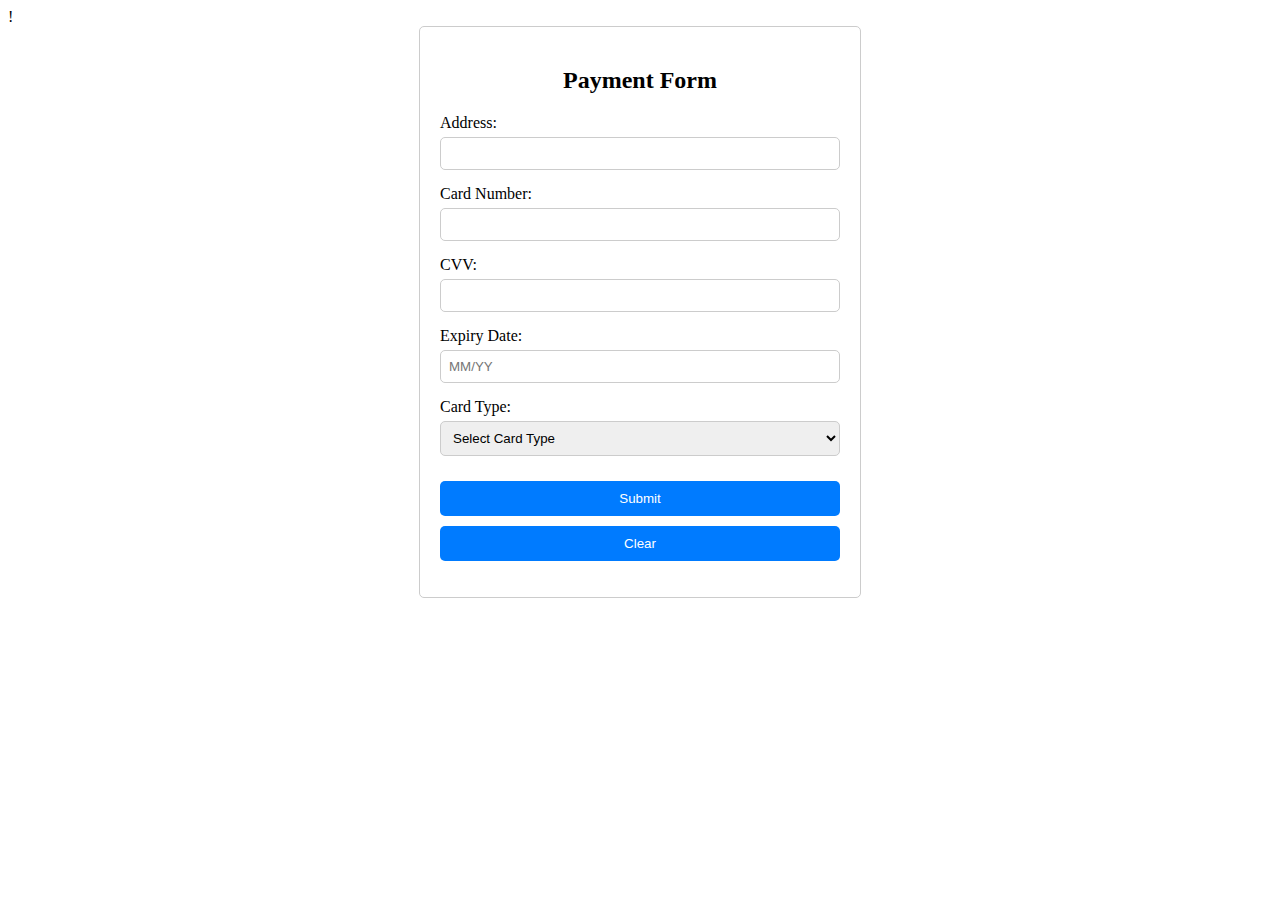
==== buyer.html @ 03cc6cd6 "Add files via upload" ====
!<!DOCTYPE html>
<html lang="en">
<head>
    <meta charset="UTF-8">
    <meta name="viewport" content="width=device-width, initial-scale=1.0">
    <title>Payment Form</title>
    <link rel="stylesheet" href="buyerstyle.css">
</head>
<body>
    <div class="container">
        <h2>Payment Form</h2>
        <form id="paymentForm">
            <label for="cardNumber">Address:</label>
            <input type="text" id="cardNumber" name="cardNumber" required>

            <label for="cardNumber">Card Number:</label>
            <input type="text" id="cardNumber" name="cardNumber" required>

            <label for="cvv">CVV:</label>
            <input type="text" id="cvv" name="cvv" required>

            <label for="expiryDate">Expiry Date:</label>
            <input type="text" id="expiryDate" name="expiryDate" placeholder="MM/YY" required>

            <label for="cardType">Card Type:</label>
            <select id="cardType" name="cardType" required>
                <option value="">Select Card Type</option>
                <option value="visa">Visa</option>
                <option value="mastercard">MasterCard</option>
            </select>

            <button type="submit" onclick="clearForm()">Submit</button>
            <button type="button" onclick="clearForm()">Clear</button>
        </form>
    </div>
    <script src="buyersub.js"></script>
</body>
</html>
---- buyerstyle.css ----
.container {
    max-width: 400px;
    margin: 0 auto;
    padding: 20px;
    border: 1px solid #ccc;
    border-radius: 5px;
}

h2 {
    text-align: center;
}

label {
    display: block;
    margin-bottom: 5px;
}

input[type="text"],
select {
    width: 100%;
    padding: 8px;
    margin-bottom: 15px;
    border: 1px solid #ccc;
    border-radius: 5px;
}

button {
    width: 100%;
    padding: 10px;
    margin-top: 10px;
    background-color: #007bff;
    color: #fff;
    border: none;
    border-radius: 5px;
    cursor: pointer;
}

button:hover {
    background-color: #0056b3;
}
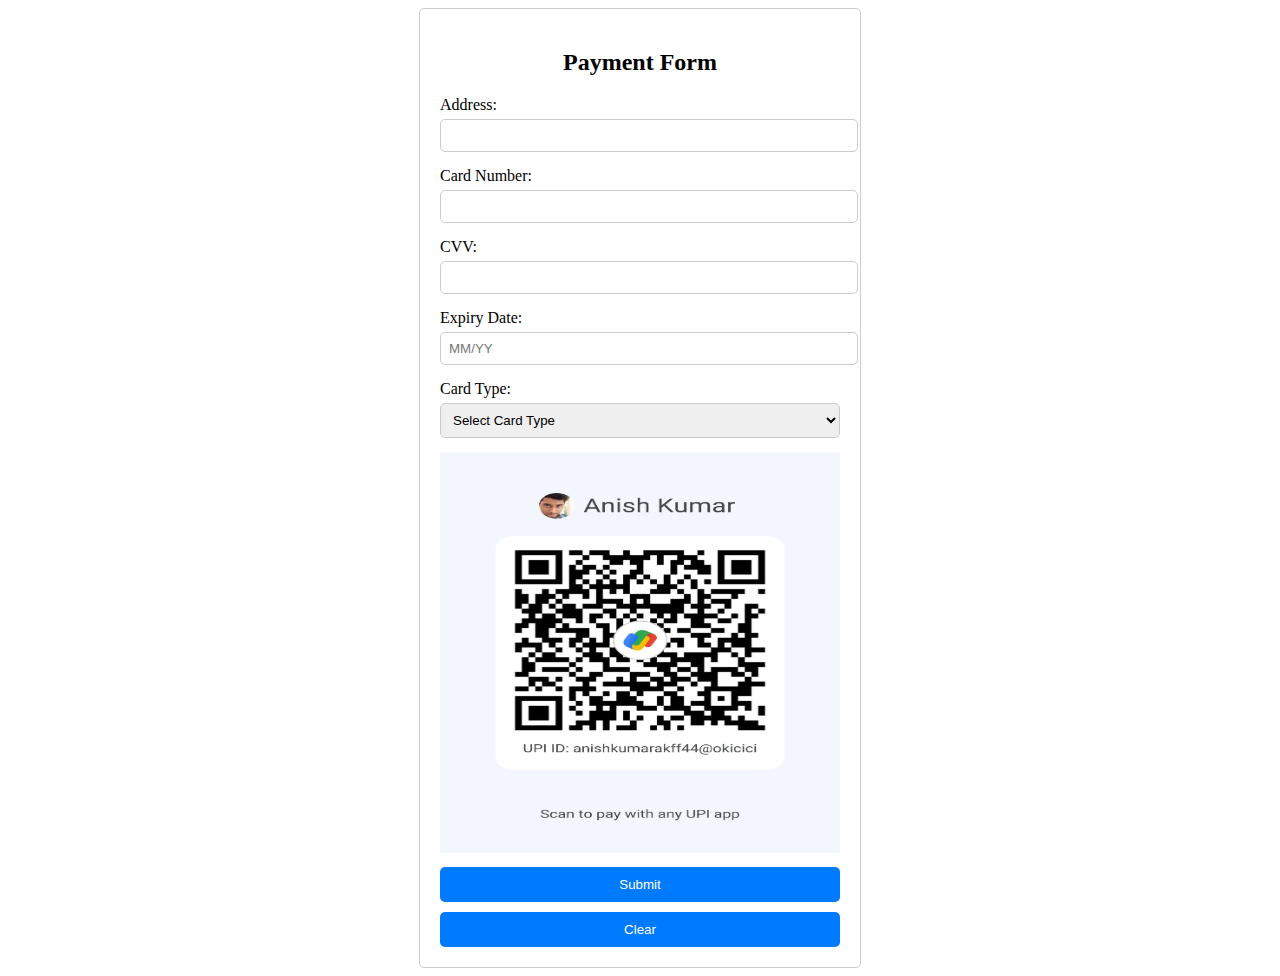
==== commit 85d729b0: "Updated buyer.html" ====
--- a/buyer.html
+++ b/buyer.html
@@ -1,4 +1,4 @@
-!<!DOCTYPE html>
+<!DOCTYPE html>
 <html lang="en">
 <head>
     <meta charset="UTF-8">
@@ -27,7 +27,11 @@
                 <option value="">Select Card Type</option>
                 <option value="visa">Visa</option>
                 <option value="mastercard">MasterCard</option>
+                <option value="UPI">UPI</option>
             </select>
+            <div align="center">
+                <img src="QR.jpg" height="400px" width="400px">
+            </div>
 
             <button type="submit" onclick="clearForm()">Submit</button>
             <button type="button" onclick="clearForm()">Clear</button>
